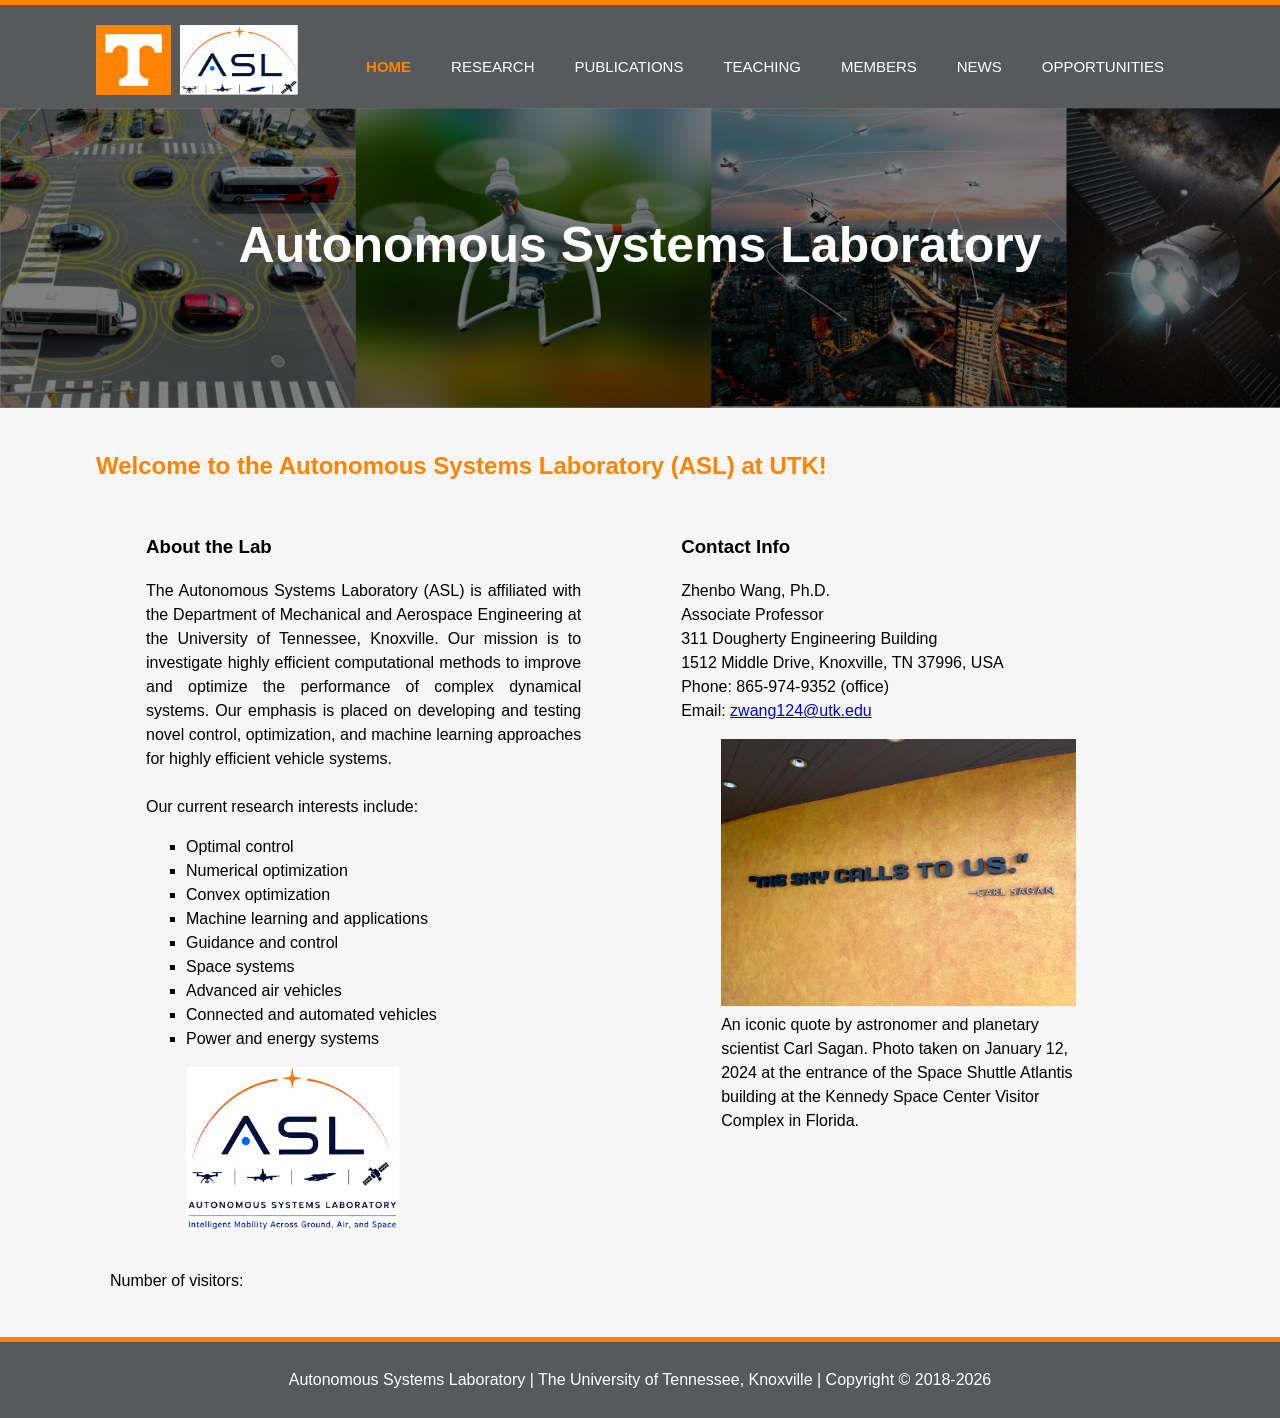
==== index.html @ 4ca72c1c "create lab website" ====
<!DOCTYPE html>
<html>
  <head>
    <meta charset="utf-8">
    <meta name="viewport" content="width=device-width">
    <meta name="description" content="Autonomous Systems Laboratory at UTK">
	  <meta name="keywords" content="Autonomous Systems Laboratory, University of Tennessee">
  	<meta name="author" content="Dr. Zhenbo Wang">
    <title>Autonomous Systems Lab | UTK</title>
    <link rel="stylesheet" href="./css/style.css">

    <style>
    .dropbtn {
      display:inline;
      color: #ffffff;
      text-align:center;
      text-decoration:none;
    }
    li a:hover, .dropdown:hover .dropbtn {
      background-color: #1e1c1b;
    }
    li.dropdown {
      display:inline;
    }
    .dropdown-content {
      display: none;
      position: absolute;
      background-color: #58595B;
      min-width: 160px;
      z-index: 1;
    }
    .dropdown-content a{
      color: #ffffff;
      padding: 10px 10px;
      text-decoration: none;
      display: block;
      text-align: left;
    }
    .dropdown:hover .dropdown-content {
      display: block;
    }
    </style>

  </head>
  <body>
    <header>
      <div class="container">
        <div id="branding">
          <h1><a href="https://www.utk.edu/"><img src="./img/logo_utk.png"/></a>  <a href="https://volweb.utk.edu/~zwang124/"><img src="./img/logo_asl_1.png"/></a></h1>
          <!-- <h1><a href="https://www.utk.edu/"><img src="./img/logo.png"/></a>  <span class="highlight">ASL</span> | UTK</h1> -->
        </div>
        <nav>
          <ul>
            <li class="current"><a href="index.html">Home</a></li>
            <li class="dropdown">
              <a href="research.html" class="dropbtn">Research</a>
              <div class="dropdown-content">
                <!-- <a href="res_fundamental.html">Fundamental Research</a> -->
                <a href="res_space.html">Space Systems</a>
                <a href="res_air.html">Aerial Systems</a>
                <a href="res_ground.html">Ground Systems</a>
                <a href="res_power.html">Power and Energy Systems</a>
                <a href="res_facility.html">Facility</a>
                <a href="res_sponsors.html">Sponsors</a>
              </div>
            </li>
            <li><a href="publications.html">Publications</a></li>
            <li><a href="teaching.html">Teaching</a></li>
            <li><a href="members.html">Members</a></li>
            <li><a href="news.html">News</a></li>
            <li><a href="opportunities.html">Opportunities</a></li>
          </ul>
        </nav>
      </div>
    </header>

    <section id="showcase">
      <div class="container">
        <h1>Autonomous Systems Laboratory</h1>
      </div>
    </section>

    <section id="welcome">
      <div class="container">
        <div class="box">
          <h1>Welcome to the Autonomous Systems Laboratory (ASL) at UTK!</h1>
      </div>
      </div>
    </section>

    <section id="boxes">
      <div class="container">
        <div class="box1">
          <h3>About the Lab</h3>
          <p style="text-align:justify">The Autonomous Systems Laboratory (ASL) is affiliated with the Department of Mechanical and Aerospace Engineering at the University of Tennessee, Knoxville. Our mission is to investigate highly efficient computational methods to improve and optimize the performance of complex dynamical systems. Our emphasis is placed on developing and testing novel control, optimization, and machine learning approaches for highly efficient vehicle systems.
            <br>
            <br>Our current research interests include:
            <ul style="list-style-type:square">
              <li>Optimal control</li>
              <li>Numerical optimization</li>
              <li>Convex optimization</li>
              <li>Machine learning and applications</li>
              <li>Guidance and control</li>
              <li>Space systems</li>
              <li>Advanced air vehicles</li>
              <li>Connected and automated vehicles</li>
              <li>Power and energy systems</li>
            </ul>
            <figure>
              <img src="./img/logo_asl_2.png" width="60%">
            </figure>
          </p>
        </div>
        <div class="box2">
          <h3>Contact Info</h3>
          <p>Zhenbo Wang, Ph.D.
            <br>Associate Professor
            <br>311 Dougherty Engineering Building
            <br>1512 Middle Drive, Knoxville, TN 37996, USA
            <br>Phone: 865-974-9352 (office)
            <br>Email: <a href="mailto:zwang124@utk.edu">zwang124@utk.edu</a>
            <br>
            <figure>
              <img src="./img/Carl_Sagan_quote.jpg" width="100%">
              <figcaption>An iconic quote by astronomer and planetary scientist Carl Sagan. Photo taken on January 12, 2024 at the entrance of the Space Shuttle Atlantis building at the Kennedy Space Center Visitor Complex in Florida.</figcaption>
            </figure>
            <!-- <br><b><a href="opportunities.html">Graduate student and postdoctoral positions</a> are available, if interested please contact <a href="resume.html">Dr. Zhenbo Wang</a> for more information. Visiting students/scholars are also welcome.</b> -->
          </p>
        </div>
      </div>
    </section>

    <section id="counter">
      <div class="box">
        <p>Number of visitors:
          <br>
          <!-- hitwebcounter Code START -->
          <a>
          <img src="http://hitwebcounter.com/counter/counter.php?page=6957364&style=0001&nbdigits=5&type=page&initCount=0" title="" Alt=""   border="0" >
          </a>
        </p>
      </div>
    </section>

    <footer>
      <p>Autonomous Systems Laboratory | The University of Tennessee, Knoxville | Copyright &copy; 2018-<script>document.write(new Date().getFullYear());</script></p>
    </footer>
  </body>
</html>
---- css/style.css ----
body{
  font: 16px/1.5 Arial, Helvetica,sans-serif;
  padding:0;
  margin:0;
  background-color:#f6f6f6;
}

/* Global */
.container{
  width:85%;
  margin:auto;
  overflow:hidden;
}

ul{
  margin:0;
  padding:0;
}



/*** Homepage ***/
/* Header */
header{
  background:#58595B;
  color:#ffffff;
  padding-top:20px;
  min-height:70px;
  border-top:#ff8200 5px solid;
}

header a{
  color:#ffffff;
  text-decoration:none;
  text-transform:uppercase;
  font-size:15px;
}

header li{
  float:left;
  display:inline;
  padding: 20px 20px 0 20px;
}

header #branding{
  float:left;
  text-align: center;
}

header #branding img{
  height: 70px
}

header #branding h1{
  margin:0;
}

header nav{
  float:right;
  margin-top:10px;
}

header .highlight, header .current a{
  color:#ff8200;
  font-weight:bold;
}

header a:hover{
  color:#ffffff;
  font-weight:bold;
}

/* Showcase */
#showcase{
  min-height:300px;
  background:linear-gradient(rgba(0,0,0,0.5),rgba(0,0,0,0.5)),url('../img/cover_new.png') no-repeat 0;
  background-size:cover;
  text-align:center;
  color:#ffffff;
}

#showcase h1{
  margin-top:100px;
  font-size:50px;
  margin-bottom:10px;
}


/* Welcome */
#welcome{
  margin-top:20px;
  margin-bottom:10px;
}

#welcome .box{
  float:left;
  text-align:left;
  width:95%;
  color:#ff8200;
}

/* Boxes */
#boxes{
  margin-top:0px;
}

#boxes .box1{
  float:left;
  text-align:left;
  width:40%;
  padding-left:50px;
}

#boxes .box2{
  float:left;
  text-align:left;
  width:40%;
  padding-left: 100px;
}

#boxes .box1 li{
  margin-left:40px;
  text-indent:0px;
}

#counter{
  text-align:left;
  margin-left:110px;
}



/*** Research ***/
#main_body{
  margin-top:20px;
}

#main_body .box1{
  float:left;
  text-align:left;
  width:100%;
}

#main_body .box1 h2{
  color:#ff8200;
}

#main_body .box2 li{
  margin-left:40px;
  text-indent:0px;
}

#research_figure{
  margin-bottom:50px;
}

#research_figure .box3{
  float:left;
  text-align:center;
  width:30%;
  padding:10px;
  margin-top:20px;
}

#research_figure .box3 img{
  width:100%;
}

#figure_sponsor{
  margin-bottom:50px;
}

#figure_sponsor .box2{
  float:left;
  text-align:center;
  width:30%;
  padding:10px;
  margin-top:20px;
}

#figure_sponsor .box2 img{
  width:75%;
}


/*** Fundamental ***/
#showcase_fundamental{
  min-height:300px;
  background:linear-gradient(rgba(0,0,0,0.5),rgba(0,0,0,0.5)),url('../img/fundamental.jpg') no-repeat 0;
  background-size:cover;
  text-align:center;
  color:#ffffff;
}

#showcase_fundamental h1{
  margin-top:100px;
  font-size:50px;
  margin-bottom:10px;
}

#main_body_f{
  margin-top:20px;
}

#main_body_f .box1, .box2{
  float:left;
  text-align:left;
  width:100%;
}

#main_body_f .box1 h2{
  color:#ff8200;
}

#main_body_f .box2 li{
  margin-left:40px;
  text-indent:0px;
}

#figure_f{
  margin-bottom:50px;
}

#figure_f .box3{
  float:left;
  text-align:center;
  width:30%;
  padding:10px;
  margin-top:20px;
}

#figure_f .box3 img{
  width:100%;
}


/*** Space ***/
#showcase_space{
  min-height:300px;
  background:linear-gradient(rgba(0,0,0,0.5),rgba(0,0,0,0.5)),url('../img/space.jpg') no-repeat 0;
  background-size:cover;
  text-align:center;
  color:#ffffff;
}

#showcase_space h1{
  margin-top:100px;
  font-size:50px;
  margin-bottom:10px;
}

#main_body_s{
  margin-top:20px;
}

#figure_s{
  margin-bottom:50px;
}

#figure_s .box2{
  float:left;
  text-align:center;
  width:30%;
  padding:10px;
  margin-top:20px;
}

#figure_s .box2 img{
  width:100%;
}


/*** air ***/
#showcase_air{
  min-height:300px;
  background:linear-gradient(rgba(0,0,0,0.5),rgba(0,0,0,0.5)),url('../img/air.jpg') no-repeat 0;
  background-size:cover;
  text-align:center;
  color:#ffffff;
}

#showcase_air h1{
  margin-top:100px;
  font-size:50px;
  margin-bottom:10px;
}

#main_body_a{
  margin-top:20px;
}

#figure_a{
  margin-bottom:50px;
}

#figure_a .box2{
  float:left;
  text-align:center;
  width:30%;
  padding:10px;
  margin-top:20px;
}

#figure_a .box2 img{
  width:100%;
}


/*** Ground ***/
#showcase_ground{
  min-height:300px;
  background:linear-gradient(rgba(0,0,0,0.5),rgba(0,0,0,0.5)),url('../img/ground.jpg') no-repeat 0;
  background-size:cover;
  text-align:center;
  color:#ffffff;
}

#showcase_ground h1{
  margin-top:100px;
  font-size:50px;
  margin-bottom:10px;
}

#main_body_g{
  margin-top:20px;
}

#figure_g{
  margin-bottom:50px;
}

#figure_g .box2{
  float:left;
  text-align:center;
  width:100%;
  padding:10px;
  margin-top:20px;
}



/*** Power ***/
#showcase_power{
  min-height:300px;
  background:linear-gradient(rgba(0,0,0,0.5),rgba(0,0,0,0.5)),url('../img/power.png') no-repeat 0;
  background-size:cover;
  text-align:center;
  color:#ffffff;
}

#showcase_power h1{
  margin-top:100px;
  font-size:50px;
  margin-bottom:10px;
}

#main_body_p{
  margin-top:20px;
}

#figure_p{
  margin-bottom:50px;
}

#figure_p .box2{
  float:left;
  text-align:center;
  width:30%;
  padding:10px;
  margin-top:20px;
}

#figure_p .box2 img{
  width:100%;
}



/*** Facility ***/
#showcase_facility{
  min-height:300px;
  background:linear-gradient(rgba(0,0,0,0.5),rgba(0,0,0,0.5)),url('../img/facility.jpg') no-repeat 0;
  background-size:cover;
  text-align:center;
  color:#ffffff;
}

#showcase_facility h1{
  margin-top:100px;
  font-size:50px;
  margin-bottom:10px;
}

#main_body_fa{
  margin-top:20px;
}

#figure_fa{
  margin-bottom:50px;
}

#figure_fa .box2{
  float:left;
  text-align:center;
  width:50%;
  padding:10px;
  margin-top:20px;
}

#figure_fa .box2 img{
  width:100%;
}

#figure_fa .box2 video{
  width:100%;
}


/*** Sponsors ***/
#showcase_sponsors{
  min-height:300px;
  background:linear-gradient(rgba(0,0,0,0.5),rgba(0,0,0,0.5)),url('../img/sponsors.jpg') no-repeat 0;
  background-size:cover;
  text-align:center;
  color:#ffffff;
}

#showcase_sponsors h1{
  margin-top:100px;
  font-size:50px;
  margin-bottom:10px;
}

#main_body_sp{
  margin-top:20px;
}

#figure_sp{
  margin-bottom:50px;
}

#figure_sp .box2{
  float:left;
  text-align: center;
  width:30%;
  padding:10px;
  margin-top:20px;
}

#figure_sp .box2 img{
  width:100%;
}



/*** Publications ***/
#main_body_pub{
  margin-top:20px;
  margin-bottom:50px;
}

#main_body_pub .box1{
  float:left;
  text-align:left;
}

#main_body_pub .box1 li{
  margin-left:40px;
  text-indent:0px;
}

#main_body_pub .box1 h2{
  color:#ff8200;
}

#main_body_pub .box2{
  float:left;
  text-align:left;
}

#main_body_pub .box2 li{
  margin-left:40px;
  text-indent:0px;
}

#main_body_pub .box2 h2{
  color:#ff8200;
}



/*** Teaching ***/
#main_body_teach{
  margin-top:20px;
  margin-bottom:50px;
}

#main_body_teach .box{
  float:left;
  text-align:left;
}

#main_body_teach .box h2{
  color:#ff8200;
}


/*** Members ***/
#main_body_members{
  margin-top:20px;
  margin-bottom:50px;
}

#main_body_members .box h2{
  color:#ff8200;
}

#main_body_members .box img{
  width:10%;
}



/*** News ***/
#main_body_news{
  margin-top:20px;
  margin-bottom:50px;
}

#main_body_news .box{
  float:left;
  text-align:left;
}

#main_body_news .box li{
  margin-left:40px;
  text-indent:0px;
}

#main_body_news .box h2{
  color:#ff8200;
}

#main_body_news .box img{
  width:50%;
}



/*** Resume ***/
#main_body_resume{
  margin-top:20px;
  margin-bottom:50px;
}

#main_body_resume .box1, .box2, .box3, .box4{
  float:left;
  text-align:left;
  width:100%;
}

#main_body_resume .box1 li, .box2 li, .box3 li, .box4 li{
  margin-left:40px;
  text-indent:0px;
}

#main_body_resume .box2 h2, .box3 h2, .box4 h2{
  color:#ff8200;
}



/*** REU ***/
#main_body_reu{
  margin-top:20px;
  margin-bottom:50px;
}

#main_body_reu .box1, .box2, .box3, .box4, .box5, .box6, .box7{
  float:left;
  text-align:left;
  width:100%;
}

#main_body_reu .box1 li, .box2 li, .box3 li, .box4 li, .box5 li, .box6 li, .box7 li{
  margin-left:40px;
  text-indent:0px;
}

#main_body_reu .box1 h2, .box2 h2, .box3 h2, .box4 h2, .box5 h2, .box6 h2, .box7 h2{
  color:#ff8200;
}



/*** Opportunities ***/
#main_body_openings{
  margin-top:20px;
  margin-bottom:50px;
}

#main_body_openings .box h2{
  color:#ff8200;
}


/* Main-col */
article#main-col{
  float:left;
  width:65%;
}

footer{
  padding:10px;
  margin-top:20px;
  color:#ffffff;
  background-color:#58595B;
  text-align: center;
  border-top:#ff8200 5px solid;
}

/* Media Queries */
@media(max-width: 768px){
  header #branding,
  header nav,
  header nav li,
  #newsletter h1,
  #newsletter form,
  #boxes .box,
  article#main-col,
  aside#sidebar{
    float:none;
    text-align:center;
    width:100%;
  }

  header{
    padding-bottom:20px;
  }

  #showcase h1{
    margin-top:40px;
  }


  #newsletter form input[type="email"], .quote input, .quote textarea{
    width:100%;
    margin-bottom:5px;
  }
}
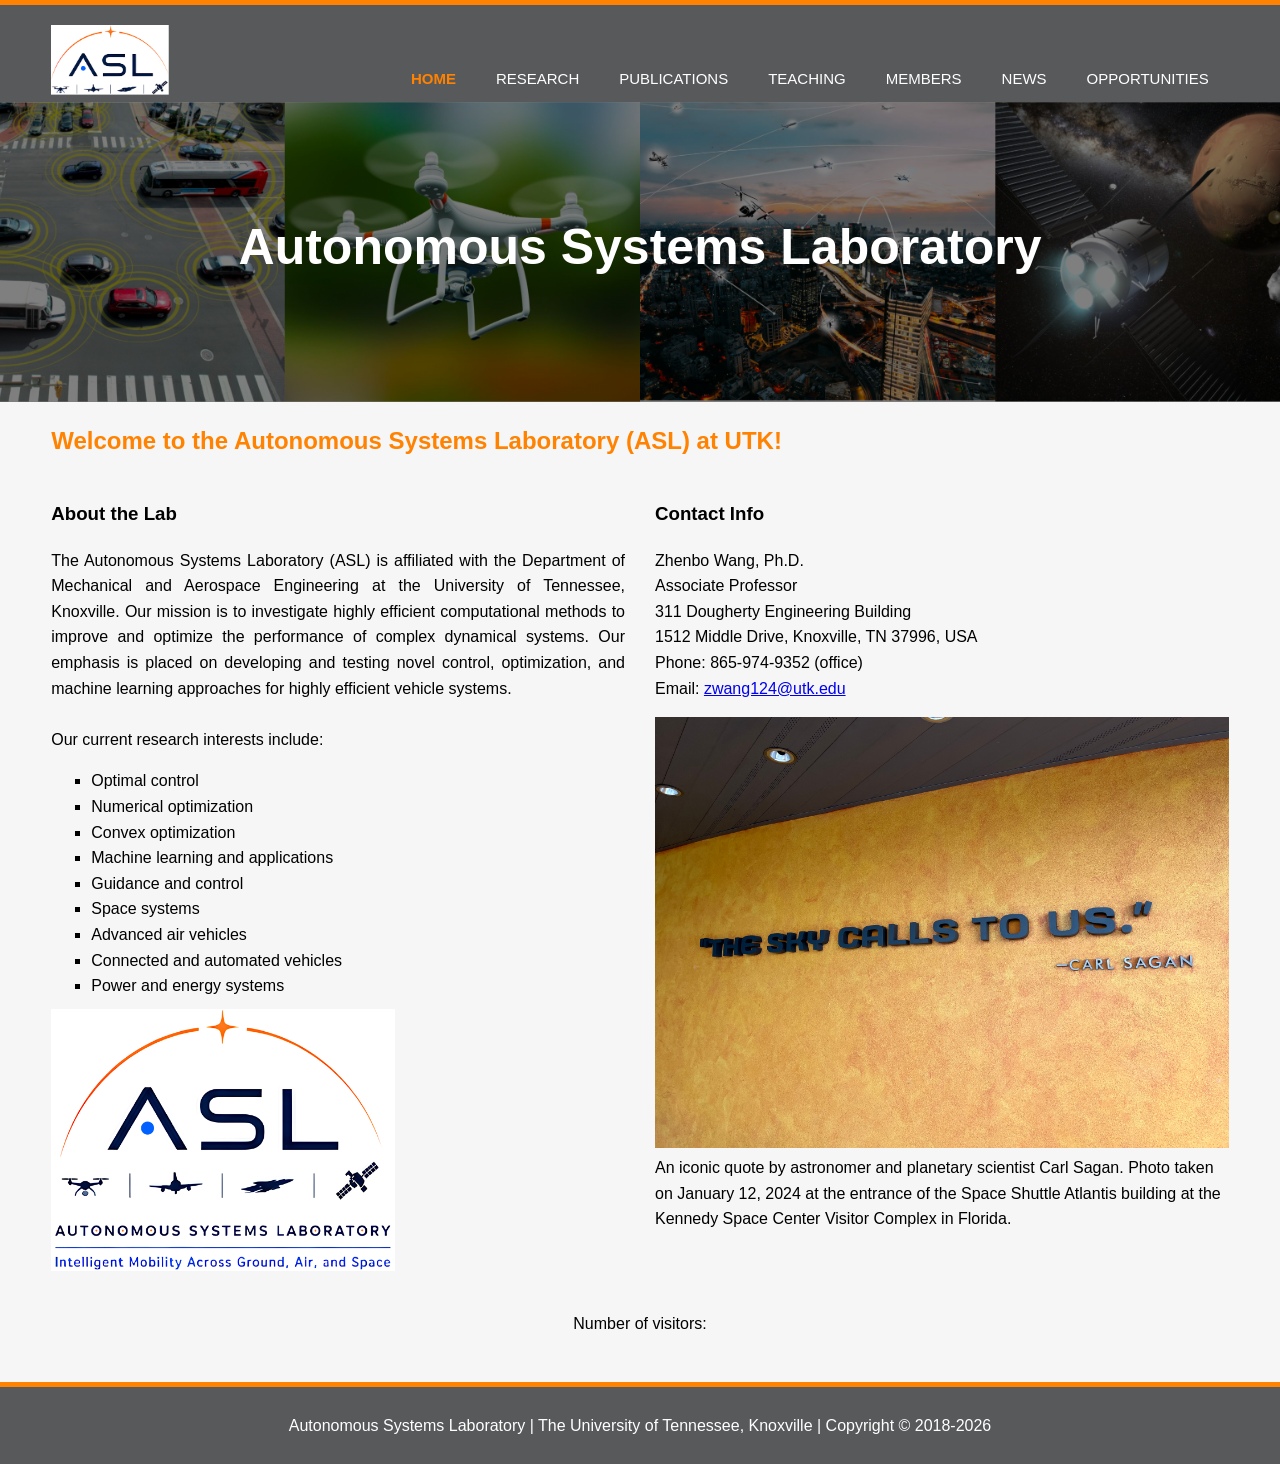
==== commit 7ae9398e: "Updated lab website files" ====
--- a/index.html
+++ b/index.html
@@ -1,149 +1,117 @@
-<!DOCTYPE html>
-<html>
-  <head>
-    <meta charset="utf-8">
-    <meta name="viewport" content="width=device-width">
-    <meta name="description" content="Autonomous Systems Laboratory at UTK">
-	  <meta name="keywords" content="Autonomous Systems Laboratory, University of Tennessee">
-  	<meta name="author" content="Dr. Zhenbo Wang">
-    <title>Autonomous Systems Lab | UTK</title>
-    <link rel="stylesheet" href="./css/style.css">
-
-    <style>
-    .dropbtn {
-      display:inline;
-      color: #ffffff;
-      text-align:center;
-      text-decoration:none;
-    }
-    li a:hover, .dropdown:hover .dropbtn {
-      background-color: #1e1c1b;
-    }
-    li.dropdown {
-      display:inline;
-    }
-    .dropdown-content {
-      display: none;
-      position: absolute;
-      background-color: #58595B;
-      min-width: 160px;
-      z-index: 1;
-    }
-    .dropdown-content a{
-      color: #ffffff;
-      padding: 10px 10px;
-      text-decoration: none;
-      display: block;
-      text-align: left;
-    }
-    .dropdown:hover .dropdown-content {
-      display: block;
-    }
-    </style>
-
-  </head>
-  <body>
-    <header>
-      <div class="container">
-        <div id="branding">
-          <h1><a href="https://www.utk.edu/"><img src="./img/logo_utk.png"/></a>  <a href="https://volweb.utk.edu/~zwang124/"><img src="./img/logo_asl_1.png"/></a></h1>
-          <!-- <h1><a href="https://www.utk.edu/"><img src="./img/logo.png"/></a>  <span class="highlight">ASL</span> | UTK</h1> -->
-        </div>
-        <nav>
-          <ul>
-            <li class="current"><a href="index.html">Home</a></li>
-            <li class="dropdown">
-              <a href="research.html" class="dropbtn">Research</a>
-              <div class="dropdown-content">
-                <!-- <a href="res_fundamental.html">Fundamental Research</a> -->
-                <a href="res_space.html">Space Systems</a>
-                <a href="res_air.html">Aerial Systems</a>
-                <a href="res_ground.html">Ground Systems</a>
-                <a href="res_power.html">Power and Energy Systems</a>
-                <a href="res_facility.html">Facility</a>
-                <a href="res_sponsors.html">Sponsors</a>
-              </div>
-            </li>
-            <li><a href="publications.html">Publications</a></li>
-            <li><a href="teaching.html">Teaching</a></li>
-            <li><a href="members.html">Members</a></li>
-            <li><a href="news.html">News</a></li>
-            <li><a href="opportunities.html">Opportunities</a></li>
-          </ul>
-        </nav>
-      </div>
-    </header>
-
-    <section id="showcase">
-      <div class="container">
-        <h1>Autonomous Systems Laboratory</h1>
-      </div>
-    </section>
-
-    <section id="welcome">
-      <div class="container">
-        <div class="box">
-          <h1>Welcome to the Autonomous Systems Laboratory (ASL) at UTK!</h1>
-      </div>
-      </div>
-    </section>
-
-    <section id="boxes">
-      <div class="container">
-        <div class="box1">
-          <h3>About the Lab</h3>
-          <p style="text-align:justify">The Autonomous Systems Laboratory (ASL) is affiliated with the Department of Mechanical and Aerospace Engineering at the University of Tennessee, Knoxville. Our mission is to investigate highly efficient computational methods to improve and optimize the performance of complex dynamical systems. Our emphasis is placed on developing and testing novel control, optimization, and machine learning approaches for highly efficient vehicle systems.
-            <br>
-            <br>Our current research interests include:
-            <ul style="list-style-type:square">
-              <li>Optimal control</li>
-              <li>Numerical optimization</li>
-              <li>Convex optimization</li>
-              <li>Machine learning and applications</li>
-              <li>Guidance and control</li>
-              <li>Space systems</li>
-              <li>Advanced air vehicles</li>
-              <li>Connected and automated vehicles</li>
-              <li>Power and energy systems</li>
-            </ul>
-            <figure>
-              <img src="./img/logo_asl_2.png" width="60%">
-            </figure>
-          </p>
-        </div>
-        <div class="box2">
-          <h3>Contact Info</h3>
-          <p>Zhenbo Wang, Ph.D.
-            <br>Associate Professor
-            <br>311 Dougherty Engineering Building
-            <br>1512 Middle Drive, Knoxville, TN 37996, USA
-            <br>Phone: 865-974-9352 (office)
-            <br>Email: <a href="mailto:zwang124@utk.edu">zwang124@utk.edu</a>
-            <br>
-            <figure>
-              <img src="./img/Carl_Sagan_quote.jpg" width="100%">
-              <figcaption>An iconic quote by astronomer and planetary scientist Carl Sagan. Photo taken on January 12, 2024 at the entrance of the Space Shuttle Atlantis building at the Kennedy Space Center Visitor Complex in Florida.</figcaption>
-            </figure>
-            <!-- <br><b><a href="opportunities.html">Graduate student and postdoctoral positions</a> are available, if interested please contact <a href="resume.html">Dr. Zhenbo Wang</a> for more information. Visiting students/scholars are also welcome.</b> -->
-          </p>
-        </div>
-      </div>
-    </section>
-
-    <section id="counter">
-      <div class="box">
-        <p>Number of visitors:
-          <br>
-          <!-- hitwebcounter Code START -->
-          <a>
-          <img src="http://hitwebcounter.com/counter/counter.php?page=6957364&style=0001&nbdigits=5&type=page&initCount=0" title="" Alt=""   border="0" >
-          </a>
-        </p>
-      </div>
-    </section>
-
-    <footer>
-      <p>Autonomous Systems Laboratory | The University of Tennessee, Knoxville | Copyright &copy; 2018-<script>document.write(new Date().getFullYear());</script></p>
-    </footer>
-  </body>
-</html>
+<!DOCTYPE html>
+<html>
+  <head>
+    <meta charset="utf-8">
+    <meta name="viewport" content="width=device-width, initial-scale=1">
+    <meta name="description" content="Autonomous Systems Laboratory at UTK">
+	  <meta name="keywords" content="Autonomous Systems Laboratory, University of Tennessee">
+  	<meta name="author" content="Dr. Zhenbo Wang">
+    <title>Autonomous Systems Lab | UTK</title>
+    <link rel="stylesheet" href="./css/style.css">
+
+  </head>
+  <body>
+    <header>
+      <div class="container">
+        <div id="branding">
+          <h1><a href="https://zwang1015.github.io/asl/"><img src="./img/logo_asl_1.png"/></a></h1>
+          <!-- <h1><a href="https://www.utk.edu/"><img src="./img/logo_utk.png"/></a> <a href="https://volweb.utk.edu/~zwang124/"><img src="./img/logo_asl_1.png"/></a></h1> -->
+        </div>
+        <nav>
+          <ul>
+            <li class="current"><a href="index.html">Home</a></li>
+            <li class="dropdown">
+              <a href="research.html" class="dropbtn">Research</a>
+              <div class="dropdown-content">
+                <!-- <a href="res_fundamental.html">Fundamental Research</a> -->
+                <a href="res_space.html">Space Systems</a>
+                <a href="res_air.html">Aerial Systems</a>
+                <a href="res_ground.html">Ground Systems</a>
+                <a href="res_power.html">Power and Energy Systems</a>
+                <a href="res_facility.html">Facility</a>
+                <a href="res_sponsors.html">Sponsors</a>
+              </div>
+            </li>
+            <li><a href="publications.html">Publications</a></li>
+            <li><a href="teaching.html">Teaching</a></li>
+            <li><a href="members.html">Members</a></li>
+            <li><a href="news.html">News</a></li>
+            <li><a href="opportunities.html">Opportunities</a></li>
+          </ul>
+        </nav>
+      </div>
+    </header>
+
+    <section id="showcase">
+      <div class="container">
+        <h1>Autonomous Systems Laboratory</h1>
+      </div>
+    </section>
+
+    <section id="welcome">
+      <div class="container">
+        <div class="box">
+          <h1>Welcome to the Autonomous Systems Laboratory (ASL) at UTK!</h1>
+      </div>
+      </div>
+    </section>
+
+    <section id="boxes">
+      <div class="container">
+        <div class="box1">
+          <h3>About the Lab</h3>
+          <p style="text-align:justify">The Autonomous Systems Laboratory (ASL) is affiliated with the Department of Mechanical and Aerospace Engineering at the University of Tennessee, Knoxville. Our mission is to investigate highly efficient computational methods to improve and optimize the performance of complex dynamical systems. Our emphasis is placed on developing and testing novel control, optimization, and machine learning approaches for highly efficient vehicle systems.
+            <br>
+            <br>Our current research interests include:
+            <ul style="list-style-type:square">
+              <li>Optimal control</li>
+              <li>Numerical optimization</li>
+              <li>Convex optimization</li>
+              <li>Machine learning and applications</li>
+              <li>Guidance and control</li>
+              <li>Space systems</li>
+              <li>Advanced air vehicles</li>
+              <li>Connected and automated vehicles</li>
+              <li>Power and energy systems</li>
+            </ul>
+            <figure>
+              <img src="./img/logo_asl_2.png" width="60%">
+            </figure>
+          </p>
+        </div>
+        <div class="box2">
+          <h3>Contact Info</h3>
+          <p>Zhenbo Wang, Ph.D.
+            <br>Associate Professor
+            <br>311 Dougherty Engineering Building
+            <br>1512 Middle Drive, Knoxville, TN 37996, USA
+            <br>Phone: 865-974-9352 (office)
+            <br>Email: <a href="mailto:zwang124@utk.edu">zwang124@utk.edu</a>
+            <br>
+            <figure>
+              <img src="./img/Carl_Sagan_quote.jpg" width="100%">
+              <figcaption>An iconic quote by astronomer and planetary scientist Carl Sagan. Photo taken on January 12, 2024 at the entrance of the Space Shuttle Atlantis building at the Kennedy Space Center Visitor Complex in Florida.</figcaption>
+            </figure>
+            <!-- <br><b><a href="opportunities.html">Graduate student and postdoctoral positions</a> are available, if interested please contact <a href="resume.html">Dr. Zhenbo Wang</a> for more information. Visiting students/scholars are also welcome.</b> -->
+          </p>
+        </div>
+      </div>
+    </section>
+
+    <section id="counter">
+      <div class="box">
+        <p>Number of visitors:
+          <br>
+          <!-- hitwebcounter Code START -->
+          <a>
+          <img src="http://hitwebcounter.com/counter/counter.php?page=6957364&style=0001&nbdigits=5&type=page&initCount=0" title="" Alt=""   border="0" >
+          </a>
+        </p>
+      </div>
+    </section>
+
+    <footer>
+      <p>Autonomous Systems Laboratory | The University of Tennessee, Knoxville | Copyright &copy; 2018-<script>document.write(new Date().getFullYear());</script></p>
+    </footer>
+  </body>
+</html>
--- a/css/style.css
+++ b/css/style.css
@@ -1,650 +1,684 @@
-body{
-  font: 16px/1.5 Arial, Helvetica,sans-serif;
-  padding:0;
-  margin:0;
-  background-color:#f6f6f6;
-}
-
-/* Global */
-.container{
-  width:85%;
-  margin:auto;
-  overflow:hidden;
-}
-
-ul{
-  margin:0;
-  padding:0;
-}
-
-
-
-/*** Homepage ***/
-/* Header */
-header{
-  background:#58595B;
-  color:#ffffff;
-  padding-top:20px;
-  min-height:70px;
-  border-top:#ff8200 5px solid;
-}
-
-header a{
-  color:#ffffff;
-  text-decoration:none;
-  text-transform:uppercase;
-  font-size:15px;
-}
-
-header li{
-  float:left;
-  display:inline;
-  padding: 20px 20px 0 20px;
-}
-
-header #branding{
-  float:left;
-  text-align: center;
-}
-
-header #branding img{
-  height: 70px
-}
-
-header #branding h1{
-  margin:0;
-}
-
-header nav{
-  float:right;
-  margin-top:10px;
-}
-
-header .highlight, header .current a{
-  color:#ff8200;
-  font-weight:bold;
-}
-
-header a:hover{
-  color:#ffffff;
-  font-weight:bold;
-}
-
-/* Showcase */
-#showcase{
-  min-height:300px;
-  background:linear-gradient(rgba(0,0,0,0.5),rgba(0,0,0,0.5)),url('../img/cover_new.png') no-repeat 0;
-  background-size:cover;
-  text-align:center;
-  color:#ffffff;
-}
-
-#showcase h1{
-  margin-top:100px;
-  font-size:50px;
-  margin-bottom:10px;
-}
-
-
-/* Welcome */
-#welcome{
-  margin-top:20px;
-  margin-bottom:10px;
-}
-
-#welcome .box{
-  float:left;
-  text-align:left;
-  width:95%;
-  color:#ff8200;
-}
-
-/* Boxes */
-#boxes{
-  margin-top:0px;
-}
-
-#boxes .box1{
-  float:left;
-  text-align:left;
-  width:40%;
-  padding-left:50px;
-}
-
-#boxes .box2{
-  float:left;
-  text-align:left;
-  width:40%;
-  padding-left: 100px;
-}
-
-#boxes .box1 li{
-  margin-left:40px;
-  text-indent:0px;
-}
-
-#counter{
-  text-align:left;
-  margin-left:110px;
-}
-
-
-
-/*** Research ***/
-#main_body{
-  margin-top:20px;
-}
-
-#main_body .box1{
-  float:left;
-  text-align:left;
-  width:100%;
-}
-
-#main_body .box1 h2{
-  color:#ff8200;
-}
-
-#main_body .box2 li{
-  margin-left:40px;
-  text-indent:0px;
-}
-
-#research_figure{
-  margin-bottom:50px;
-}
-
-#research_figure .box3{
-  float:left;
-  text-align:center;
-  width:30%;
-  padding:10px;
-  margin-top:20px;
-}
-
-#research_figure .box3 img{
-  width:100%;
-}
-
-#figure_sponsor{
-  margin-bottom:50px;
-}
-
-#figure_sponsor .box2{
-  float:left;
-  text-align:center;
-  width:30%;
-  padding:10px;
-  margin-top:20px;
-}
-
-#figure_sponsor .box2 img{
-  width:75%;
-}
-
-
-/*** Fundamental ***/
-#showcase_fundamental{
-  min-height:300px;
-  background:linear-gradient(rgba(0,0,0,0.5),rgba(0,0,0,0.5)),url('../img/fundamental.jpg') no-repeat 0;
-  background-size:cover;
-  text-align:center;
-  color:#ffffff;
-}
-
-#showcase_fundamental h1{
-  margin-top:100px;
-  font-size:50px;
-  margin-bottom:10px;
-}
-
-#main_body_f{
-  margin-top:20px;
-}
-
-#main_body_f .box1, .box2{
-  float:left;
-  text-align:left;
-  width:100%;
-}
-
-#main_body_f .box1 h2{
-  color:#ff8200;
-}
-
-#main_body_f .box2 li{
-  margin-left:40px;
-  text-indent:0px;
-}
-
-#figure_f{
-  margin-bottom:50px;
-}
-
-#figure_f .box3{
-  float:left;
-  text-align:center;
-  width:30%;
-  padding:10px;
-  margin-top:20px;
-}
-
-#figure_f .box3 img{
-  width:100%;
-}
-
-
-/*** Space ***/
-#showcase_space{
-  min-height:300px;
-  background:linear-gradient(rgba(0,0,0,0.5),rgba(0,0,0,0.5)),url('../img/space.jpg') no-repeat 0;
-  background-size:cover;
-  text-align:center;
-  color:#ffffff;
-}
-
-#showcase_space h1{
-  margin-top:100px;
-  font-size:50px;
-  margin-bottom:10px;
-}
-
-#main_body_s{
-  margin-top:20px;
-}
-
-#figure_s{
-  margin-bottom:50px;
-}
-
-#figure_s .box2{
-  float:left;
-  text-align:center;
-  width:30%;
-  padding:10px;
-  margin-top:20px;
-}
-
-#figure_s .box2 img{
-  width:100%;
-}
-
-
-/*** air ***/
-#showcase_air{
-  min-height:300px;
-  background:linear-gradient(rgba(0,0,0,0.5),rgba(0,0,0,0.5)),url('../img/air.jpg') no-repeat 0;
-  background-size:cover;
-  text-align:center;
-  color:#ffffff;
-}
-
-#showcase_air h1{
-  margin-top:100px;
-  font-size:50px;
-  margin-bottom:10px;
-}
-
-#main_body_a{
-  margin-top:20px;
-}
-
-#figure_a{
-  margin-bottom:50px;
-}
-
-#figure_a .box2{
-  float:left;
-  text-align:center;
-  width:30%;
-  padding:10px;
-  margin-top:20px;
-}
-
-#figure_a .box2 img{
-  width:100%;
-}
-
-
-/*** Ground ***/
-#showcase_ground{
-  min-height:300px;
-  background:linear-gradient(rgba(0,0,0,0.5),rgba(0,0,0,0.5)),url('../img/ground.jpg') no-repeat 0;
-  background-size:cover;
-  text-align:center;
-  color:#ffffff;
-}
-
-#showcase_ground h1{
-  margin-top:100px;
-  font-size:50px;
-  margin-bottom:10px;
-}
-
-#main_body_g{
-  margin-top:20px;
-}
-
-#figure_g{
-  margin-bottom:50px;
-}
-
-#figure_g .box2{
-  float:left;
-  text-align:center;
-  width:100%;
-  padding:10px;
-  margin-top:20px;
-}
-
-
-
-/*** Power ***/
-#showcase_power{
-  min-height:300px;
-  background:linear-gradient(rgba(0,0,0,0.5),rgba(0,0,0,0.5)),url('../img/power.png') no-repeat 0;
-  background-size:cover;
-  text-align:center;
-  color:#ffffff;
-}
-
-#showcase_power h1{
-  margin-top:100px;
-  font-size:50px;
-  margin-bottom:10px;
-}
-
-#main_body_p{
-  margin-top:20px;
-}
-
-#figure_p{
-  margin-bottom:50px;
-}
-
-#figure_p .box2{
-  float:left;
-  text-align:center;
-  width:30%;
-  padding:10px;
-  margin-top:20px;
-}
-
-#figure_p .box2 img{
-  width:100%;
-}
-
-
-
-/*** Facility ***/
-#showcase_facility{
-  min-height:300px;
-  background:linear-gradient(rgba(0,0,0,0.5),rgba(0,0,0,0.5)),url('../img/facility.jpg') no-repeat 0;
-  background-size:cover;
-  text-align:center;
-  color:#ffffff;
-}
-
-#showcase_facility h1{
-  margin-top:100px;
-  font-size:50px;
-  margin-bottom:10px;
-}
-
-#main_body_fa{
-  margin-top:20px;
-}
-
-#figure_fa{
-  margin-bottom:50px;
-}
-
-#figure_fa .box2{
-  float:left;
-  text-align:center;
-  width:50%;
-  padding:10px;
-  margin-top:20px;
-}
-
-#figure_fa .box2 img{
-  width:100%;
-}
-
-#figure_fa .box2 video{
-  width:100%;
-}
-
-
-/*** Sponsors ***/
-#showcase_sponsors{
-  min-height:300px;
-  background:linear-gradient(rgba(0,0,0,0.5),rgba(0,0,0,0.5)),url('../img/sponsors.jpg') no-repeat 0;
-  background-size:cover;
-  text-align:center;
-  color:#ffffff;
-}
-
-#showcase_sponsors h1{
-  margin-top:100px;
-  font-size:50px;
-  margin-bottom:10px;
-}
-
-#main_body_sp{
-  margin-top:20px;
-}
-
-#figure_sp{
-  margin-bottom:50px;
-}
-
-#figure_sp .box2{
-  float:left;
-  text-align: center;
-  width:30%;
-  padding:10px;
-  margin-top:20px;
-}
-
-#figure_sp .box2 img{
-  width:100%;
-}
-
-
-
-/*** Publications ***/
-#main_body_pub{
-  margin-top:20px;
-  margin-bottom:50px;
-}
-
-#main_body_pub .box1{
-  float:left;
-  text-align:left;
-}
-
-#main_body_pub .box1 li{
-  margin-left:40px;
-  text-indent:0px;
-}
-
-#main_body_pub .box1 h2{
-  color:#ff8200;
-}
-
-#main_body_pub .box2{
-  float:left;
-  text-align:left;
-}
-
-#main_body_pub .box2 li{
-  margin-left:40px;
-  text-indent:0px;
-}
-
-#main_body_pub .box2 h2{
-  color:#ff8200;
-}
-
-
-
-/*** Teaching ***/
-#main_body_teach{
-  margin-top:20px;
-  margin-bottom:50px;
-}
-
-#main_body_teach .box{
-  float:left;
-  text-align:left;
-}
-
-#main_body_teach .box h2{
-  color:#ff8200;
-}
-
-
-/*** Members ***/
-#main_body_members{
-  margin-top:20px;
-  margin-bottom:50px;
-}
-
-#main_body_members .box h2{
-  color:#ff8200;
-}
-
-#main_body_members .box img{
-  width:10%;
-}
-
-
-
-/*** News ***/
-#main_body_news{
-  margin-top:20px;
-  margin-bottom:50px;
-}
-
-#main_body_news .box{
-  float:left;
-  text-align:left;
-}
-
-#main_body_news .box li{
-  margin-left:40px;
-  text-indent:0px;
-}
-
-#main_body_news .box h2{
-  color:#ff8200;
-}
-
-#main_body_news .box img{
-  width:50%;
-}
-
-
-
-/*** Resume ***/
-#main_body_resume{
-  margin-top:20px;
-  margin-bottom:50px;
-}
-
-#main_body_resume .box1, .box2, .box3, .box4{
-  float:left;
-  text-align:left;
-  width:100%;
-}
-
-#main_body_resume .box1 li, .box2 li, .box3 li, .box4 li{
-  margin-left:40px;
-  text-indent:0px;
-}
-
-#main_body_resume .box2 h2, .box3 h2, .box4 h2{
-  color:#ff8200;
-}
-
-
-
-/*** REU ***/
-#main_body_reu{
-  margin-top:20px;
-  margin-bottom:50px;
-}
-
-#main_body_reu .box1, .box2, .box3, .box4, .box5, .box6, .box7{
-  float:left;
-  text-align:left;
-  width:100%;
-}
-
-#main_body_reu .box1 li, .box2 li, .box3 li, .box4 li, .box5 li, .box6 li, .box7 li{
-  margin-left:40px;
-  text-indent:0px;
-}
-
-#main_body_reu .box1 h2, .box2 h2, .box3 h2, .box4 h2, .box5 h2, .box6 h2, .box7 h2{
-  color:#ff8200;
-}
-
-
-
-/*** Opportunities ***/
-#main_body_openings{
-  margin-top:20px;
-  margin-bottom:50px;
-}
-
-#main_body_openings .box h2{
-  color:#ff8200;
-}
-
-
-/* Main-col */
-article#main-col{
-  float:left;
-  width:65%;
-}
-
-footer{
-  padding:10px;
-  margin-top:20px;
-  color:#ffffff;
-  background-color:#58595B;
-  text-align: center;
-  border-top:#ff8200 5px solid;
-}
-
-/* Media Queries */
-@media(max-width: 768px){
-  header #branding,
-  header nav,
-  header nav li,
-  #newsletter h1,
-  #newsletter form,
-  #boxes .box,
-  article#main-col,
-  aside#sidebar{
-    float:none;
-    text-align:center;
-    width:100%;
-  }
-
-  header{
-    padding-bottom:20px;
-  }
-
-  #showcase h1{
-    margin-top:40px;
-  }
-
-
-  #newsletter form input[type="email"], .quote input, .quote textarea{
-    width:100%;
-    margin-bottom:5px;
-  }
-}
+*,
+*::before,
+*::after {
+  box-sizing: border-box;
+}
+
+html {
+  -webkit-text-size-adjust: 100%;
+}
+
+body{
+  font: 16px/1.6 Arial, Helvetica, sans-serif;
+  padding:0;
+  margin:0;
+  background-color:#f6f6f6;
+}
+
+img, video{
+  max-width:100%;
+  height:auto;
+}
+
+/* Global */
+.container{
+  width:92%;
+  max-width:1200px;
+  margin:0 auto;
+}
+
+ul{
+  margin:0;
+  padding:0;
+}
+
+h1, h2, h3{
+  overflow-wrap:break-word;
+}
+
+
+
+/*** Homepage ***/
+/* Header */
+header{
+  background:#58595B;
+  color:#ffffff;
+  padding-top:20px;
+  min-height:70px;
+  border-top:#ff8200 5px solid;
+}
+
+header .container{
+  display:flex;
+  flex-wrap:wrap;
+  align-items:center;
+  justify-content:space-between;
+  gap:10px 20px;
+}
+
+header a{
+  color:#ffffff;
+  text-decoration:none;
+  text-transform:uppercase;
+  font-size:15px;
+}
+
+header ul{
+  display:flex;
+  flex-wrap:wrap;
+  justify-content:center;
+}
+
+header li{
+  display:inline;
+  padding: 20px 20px 0 20px;
+}
+
+header #branding{
+  text-align: center;
+}
+
+header #branding h1{
+  margin:0;
+  display:flex;
+  flex-wrap:wrap;
+  align-items:center;
+  gap:10px;
+  justify-content:center;
+}
+
+header #branding img{
+  height: 70px;
+  max-width:100%;
+}
+
+header nav{
+  margin-top:10px;
+}
+
+header .highlight, header .current a{
+  color:#ff8200;
+  font-weight:bold;
+}
+
+header a:hover{
+  color:#ffffff;
+  font-weight:bold;
+}
+
+/* Dropdown menu (Research) */
+.dropbtn {
+  display:inline;
+  color: #ffffff;
+  text-align:center;
+  text-decoration:none;
+}
+
+li a:hover, .dropdown:hover .dropbtn {
+  background-color: #ff8200;
+}
+
+li.dropdown {
+  display:inline;
+  position:relative;
+}
+
+.dropdown-content {
+  display: none;
+  position: absolute;
+  top:100%;
+  left:50%;
+  transform:translateX(-50%);
+  background-color: #58595B;
+  min-width: 180px;
+  z-index: 10;
+  border-radius:0 0 4px 4px;
+  overflow:hidden;
+  box-shadow:0 6px 12px rgba(0,0,0,0.25);
+}
+
+.dropdown-content a{
+  color: #ffffff;
+  padding: 10px 14px;
+  text-decoration: none;
+  display: block;
+  text-align: left;
+}
+
+.dropdown:hover .dropdown-content,
+.dropdown:focus-within .dropdown-content {
+  display: block;
+}
+
+/* Showcase */
+#showcase,
+#showcase_fundamental,
+#showcase_space,
+#showcase_air,
+#showcase_ground,
+#showcase_power,
+#showcase_facility,
+#showcase_sponsors{
+  min-height:300px;
+  display:flex;
+  align-items:center;
+  justify-content:center;
+  background-repeat:no-repeat;
+  background-position:center;
+  background-size:cover;
+  text-align:center;
+  color:#ffffff;
+  padding:20px 0;
+}
+
+#showcase{
+  background-image:linear-gradient(rgba(0,0,0,0.5),rgba(0,0,0,0.5)),url('../img/cover_new.png');
+}
+
+#showcase_fundamental{
+  background-image:linear-gradient(rgba(0,0,0,0.5),rgba(0,0,0,0.5)),url('../img/fundamental.jpg');
+}
+
+#showcase_space{
+  background-image:linear-gradient(rgba(0,0,0,0.5),rgba(0,0,0,0.5)),url('../img/space.jpg');
+}
+
+#showcase_air{
+  background-image:linear-gradient(rgba(0,0,0,0.5),rgba(0,0,0,0.5)),url('../img/air.jpg');
+}
+
+#showcase_ground{
+  background-image:linear-gradient(rgba(0,0,0,0.5),rgba(0,0,0,0.5)),url('../img/ground.jpg');
+}
+
+#showcase_power{
+  background-image:linear-gradient(rgba(0,0,0,0.5),rgba(0,0,0,0.5)),url('../img/power.png');
+}
+
+#showcase_facility{
+  background-image:linear-gradient(rgba(0,0,0,0.5),rgba(0,0,0,0.5)),url('../img/facility.jpg');
+}
+
+#showcase_sponsors{
+  background-image:linear-gradient(rgba(0,0,0,0.5),rgba(0,0,0,0.5)),url('../img/sponsors.jpg');
+}
+
+#showcase h1,
+#showcase_fundamental h1,
+#showcase_space h1,
+#showcase_air h1,
+#showcase_ground h1,
+#showcase_power h1,
+#showcase_facility h1,
+#showcase_sponsors h1{
+  font-size:clamp(28px, 5vw, 50px);
+  margin:0 0 10px 0;
+}
+
+
+/* Welcome */
+#welcome{
+  margin-top:20px;
+  margin-bottom:10px;
+}
+
+#welcome .box{
+  text-align:left;
+  color:#ff8200;
+}
+
+/* Boxes */
+#boxes{
+  margin-top:0px;
+}
+
+#boxes .container{
+  display:flex;
+  flex-wrap:wrap;
+  gap:30px;
+  align-items:flex-start;
+}
+
+#boxes .box1,
+#boxes .box2{
+  text-align:left;
+  flex:1 1 320px;
+  min-width:0;
+}
+
+#boxes .box1 li{
+  margin-left:40px;
+  text-indent:0px;
+}
+
+#boxes .box1 figure{
+  margin:10px 0;
+}
+
+#boxes .box2 figure{
+  margin:10px 0;
+}
+
+#counter{
+  text-align:center;
+  padding:0 4%;
+}
+
+
+
+/*** Research ***/
+#main_body,
+#main_body_f,
+#main_body_s,
+#main_body_a,
+#main_body_g,
+#main_body_p,
+#main_body_fa,
+#main_body_sp{
+  margin-top:20px;
+}
+
+#main_body .box1,
+#main_body_f .box1,
+#main_body_f .box2{
+  text-align:left;
+  width:100%;
+}
+
+#main_body .box1 h2,
+#main_body_f .box1 h2{
+  color:#ff8200;
+}
+
+#main_body .box2 li,
+#main_body_f .box2 li{
+  margin-left:40px;
+  text-indent:0px;
+}
+
+/* Responsive image / media grids shared across Research sub-pages */
+#research_figure,
+#figure_sponsor,
+#figure_f,
+#figure_s,
+#figure_a,
+#figure_g,
+#figure_p,
+#figure_fa,
+#figure_sp{
+  margin-bottom:50px;
+}
+
+#research_figure .container,
+#figure_f .container,
+#figure_s .container,
+#figure_a .container,
+#figure_g .container,
+#figure_p .container,
+#figure_fa .container,
+#figure_sp .container{
+  display:grid;
+  grid-template-columns:repeat(auto-fit, minmax(240px, 1fr));
+  gap:20px;
+  align-items:start;
+}
+
+#research_figure .box3,
+#figure_f .box3,
+#figure_s .box2,
+#figure_a .box2,
+#figure_g .box2,
+#figure_p .box2,
+#figure_fa .box2,
+#figure_sp .box2{
+  text-align:center;
+  padding:10px;
+  margin-top:0;
+}
+
+#research_figure .box3 img,
+#figure_f .box3 img,
+#figure_s .box2 img,
+#figure_a .box2 img,
+#figure_g .box2 img,
+#figure_p .box2 img,
+#figure_sp .box2 img{
+  width:100%;
+}
+
+#figure_fa .box2 video{
+  width:100%;
+}
+
+/* Sponsor logo grid (single .box2 containing all logos) */
+#figure_sponsor .container{
+  display:block;
+}
+
+#figure_sponsor .box2{
+  display:flex;
+  flex-wrap:wrap;
+  justify-content:center;
+  align-items:center;
+  gap:30px;
+  padding:10px;
+  margin-top:20px;
+}
+
+#figure_sponsor .box2 p{
+  display:none;
+}
+
+#figure_sponsor .box2 img{
+  width:auto;
+  max-height:110px;
+  flex:0 1 180px;
+  object-fit:contain;
+}
+
+
+
+/*** Publications ***/
+#main_body_pub{
+  margin-top:20px;
+  margin-bottom:50px;
+}
+
+#main_body_pub .container{
+  display:flex;
+  flex-wrap:wrap;
+  gap:30px;
+}
+
+#main_body_pub .box1,
+#main_body_pub .box2{
+  text-align:left;
+  flex:1 1 320px;
+  min-width:0;
+}
+
+#main_body_pub .box1 li,
+#main_body_pub .box2 li{
+  margin-left:40px;
+  text-indent:0px;
+}
+
+#main_body_pub .box1 h2,
+#main_body_pub .box2 h2{
+  color:#ff8200;
+}
+
+
+
+/*** Teaching ***/
+#main_body_teach{
+  margin-top:20px;
+  margin-bottom:50px;
+}
+
+#main_body_teach .box{
+  text-align:left;
+}
+
+#main_body_teach .box h2{
+  color:#ff8200;
+}
+
+
+/*** Members ***/
+#main_body_members{
+  margin-top:20px;
+  margin-bottom:50px;
+}
+
+#main_body_members .box{
+  text-align:left;
+}
+
+#main_body_members .box h2{
+  color:#ff8200;
+  margin-top:40px;
+}
+
+#main_body_members .box h2:first-child{
+  margin-top:0;
+}
+
+.people-grid{
+  display:flex;
+  flex-wrap:wrap;
+  gap:24px;
+  margin:15px 0 10px 0;
+}
+
+.person{
+  flex:1 1 220px;
+  max-width:260px;
+  background:#ffffff;
+  border-radius:8px;
+  padding:14px;
+  box-shadow:0 1px 4px rgba(0,0,0,0.12);
+}
+
+.person-photo{
+  width:100%;
+  aspect-ratio:1 / 1;
+  object-fit:contain;
+  background:#eeeeee;
+  border-radius:6px;
+  display:block;
+  margin-bottom:10px;
+}
+
+.person p{
+  margin:0;
+}
+
+
+
+/*** News ***/
+#main_body_news{
+  margin-top:20px;
+  margin-bottom:50px;
+}
+
+#main_body_news .box{
+  text-align:left;
+}
+
+#main_body_news .box li{
+  margin-left:40px;
+  text-indent:0px;
+  padding:4px 0;
+}
+
+#main_body_news .box h2{
+  color:#ff8200;
+}
+
+#main_body_news .box img{
+  width:50%;
+}
+
+
+
+/*** Resume ***/
+#main_body_resume{
+  margin-top:20px;
+  margin-bottom:50px;
+}
+
+#main_body_resume .box1,
+#main_body_resume .box2,
+#main_body_resume .box3,
+#main_body_resume .box4{
+  text-align:left;
+  width:100%;
+}
+
+#main_body_resume .box1 li,
+#main_body_resume .box2 li,
+#main_body_resume .box3 li,
+#main_body_resume .box4 li{
+  margin-left:40px;
+  text-indent:0px;
+}
+
+#main_body_resume .box2 h2,
+#main_body_resume .box3 h2,
+#main_body_resume .box4 h2{
+  color:#ff8200;
+}
+
+
+
+/*** REU ***/
+#main_body_reu{
+  margin-top:20px;
+  margin-bottom:50px;
+}
+
+#main_body_reu .box1,
+#main_body_reu .box2,
+#main_body_reu .box3,
+#main_body_reu .box4,
+#main_body_reu .box5,
+#main_body_reu .box6,
+#main_body_reu .box7{
+  text-align:left;
+  width:100%;
+}
+
+#main_body_reu .box1 li,
+#main_body_reu .box2 li,
+#main_body_reu .box3 li,
+#main_body_reu .box4 li,
+#main_body_reu .box5 li,
+#main_body_reu .box6 li,
+#main_body_reu .box7 li{
+  margin-left:40px;
+  text-indent:0px;
+}
+
+#main_body_reu .box1 h2,
+#main_body_reu .box2 h2,
+#main_body_reu .box3 h2,
+#main_body_reu .box4 h2,
+#main_body_reu .box5 h2,
+#main_body_reu .box6 h2,
+#main_body_reu .box7 h2{
+  color:#ff8200;
+}
+
+
+
+/*** Opportunities ***/
+#main_body_openings{
+  margin-top:20px;
+  margin-bottom:50px;
+}
+
+#main_body_openings .box{
+  text-align:left;
+}
+
+#main_body_openings .box h2{
+  color:#ff8200;
+}
+
+
+/* Main-col */
+article#main-col{
+  width:65%;
+}
+
+footer{
+  padding:10px;
+  margin-top:20px;
+  color:#ffffff;
+  background-color:#58595B;
+  text-align: center;
+  border-top:#ff8200 5px solid;
+}
+
+/* Media Queries */
+@media(max-width: 900px){
+  article#main-col,
+  aside#sidebar{
+    width:100%;
+  }
+
+  #showcase,
+  #showcase_fundamental,
+  #showcase_space,
+  #showcase_air,
+  #showcase_ground,
+  #showcase_power,
+  #showcase_facility,
+  #showcase_sponsors{
+    min-height:220px;
+  }
+}
+
+@media(max-width: 768px){
+  header .container{
+    justify-content:center;
+    text-align:center;
+  }
+
+  header nav ul{
+    justify-content:center;
+  }
+
+  header li{
+    padding:10px 12px 0 12px;
+  }
+
+  .dropdown-content{
+    left:50%;
+  }
+
+  #newsletter h1,
+  #newsletter form{
+    text-align:center;
+    width:100%;
+  }
+
+  header{
+    padding-bottom:20px;
+  }
+
+  #newsletter form input[type="email"], .quote input, .quote textarea{
+    width:100%;
+    margin-bottom:5px;
+  }
+}
+
+@media(max-width: 480px){
+  body{
+    font-size:15px;
+  }
+
+  #boxes .box1 li,
+  #main_body .box2 li,
+  #main_body_pub .box1 li,
+  #main_body_pub .box2 li,
+  #main_body_news .box li,
+  #main_body_resume .box1 li,
+  #main_body_resume .box2 li,
+  #main_body_resume .box3 li,
+  #main_body_resume .box4 li,
+  #main_body_reu .box1 li,
+  #main_body_reu .box2 li,
+  #main_body_reu .box3 li,
+  #main_body_reu .box4 li,
+  #main_body_reu .box5 li,
+  #main_body_reu .box6 li,
+  #main_body_reu .box7 li{
+    margin-left:24px;
+  }
+
+  .person{
+    flex:1 1 140px;
+  }
+}
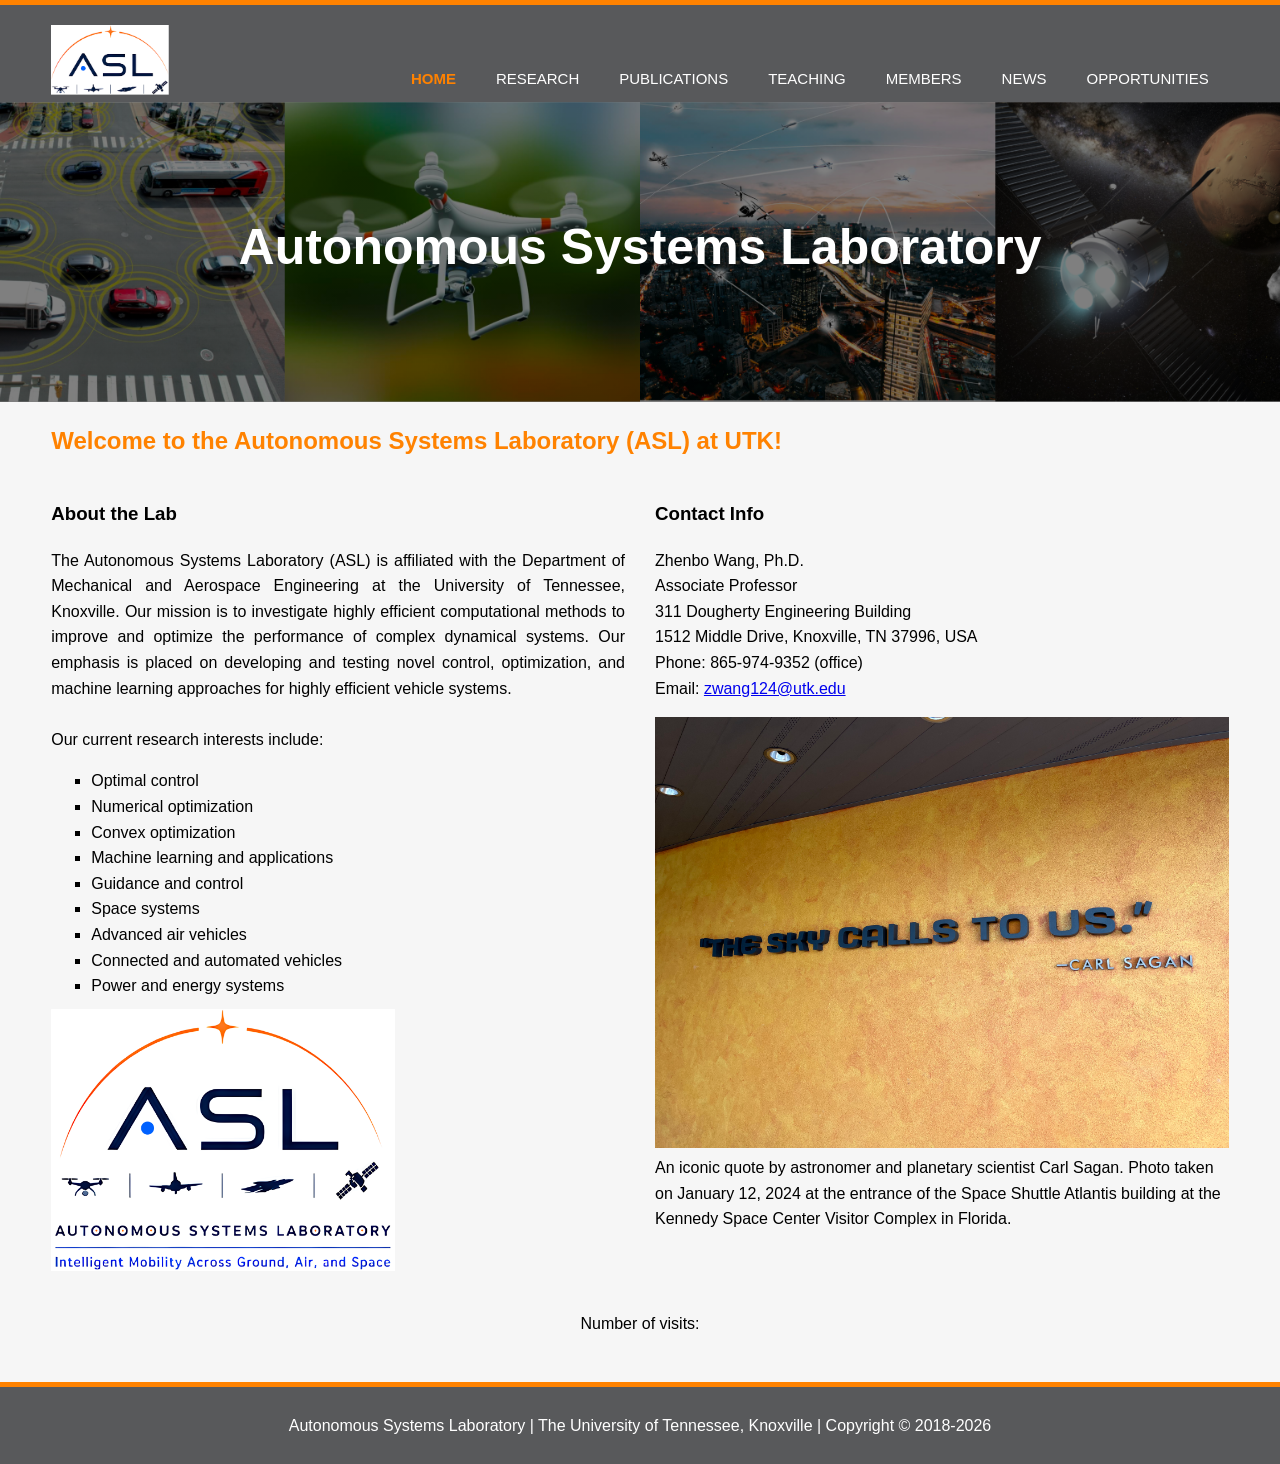
==== commit 5eaa8d48: "Updated number of visits" ====
--- a/index.html
+++ b/index.html
@@ -100,7 +100,7 @@
 
     <section id="counter">
       <div class="box">
-        <p>Number of visitors:
+        <p>Number of visits:
           <br>
           <!-- hitwebcounter Code START -->
           <a>
